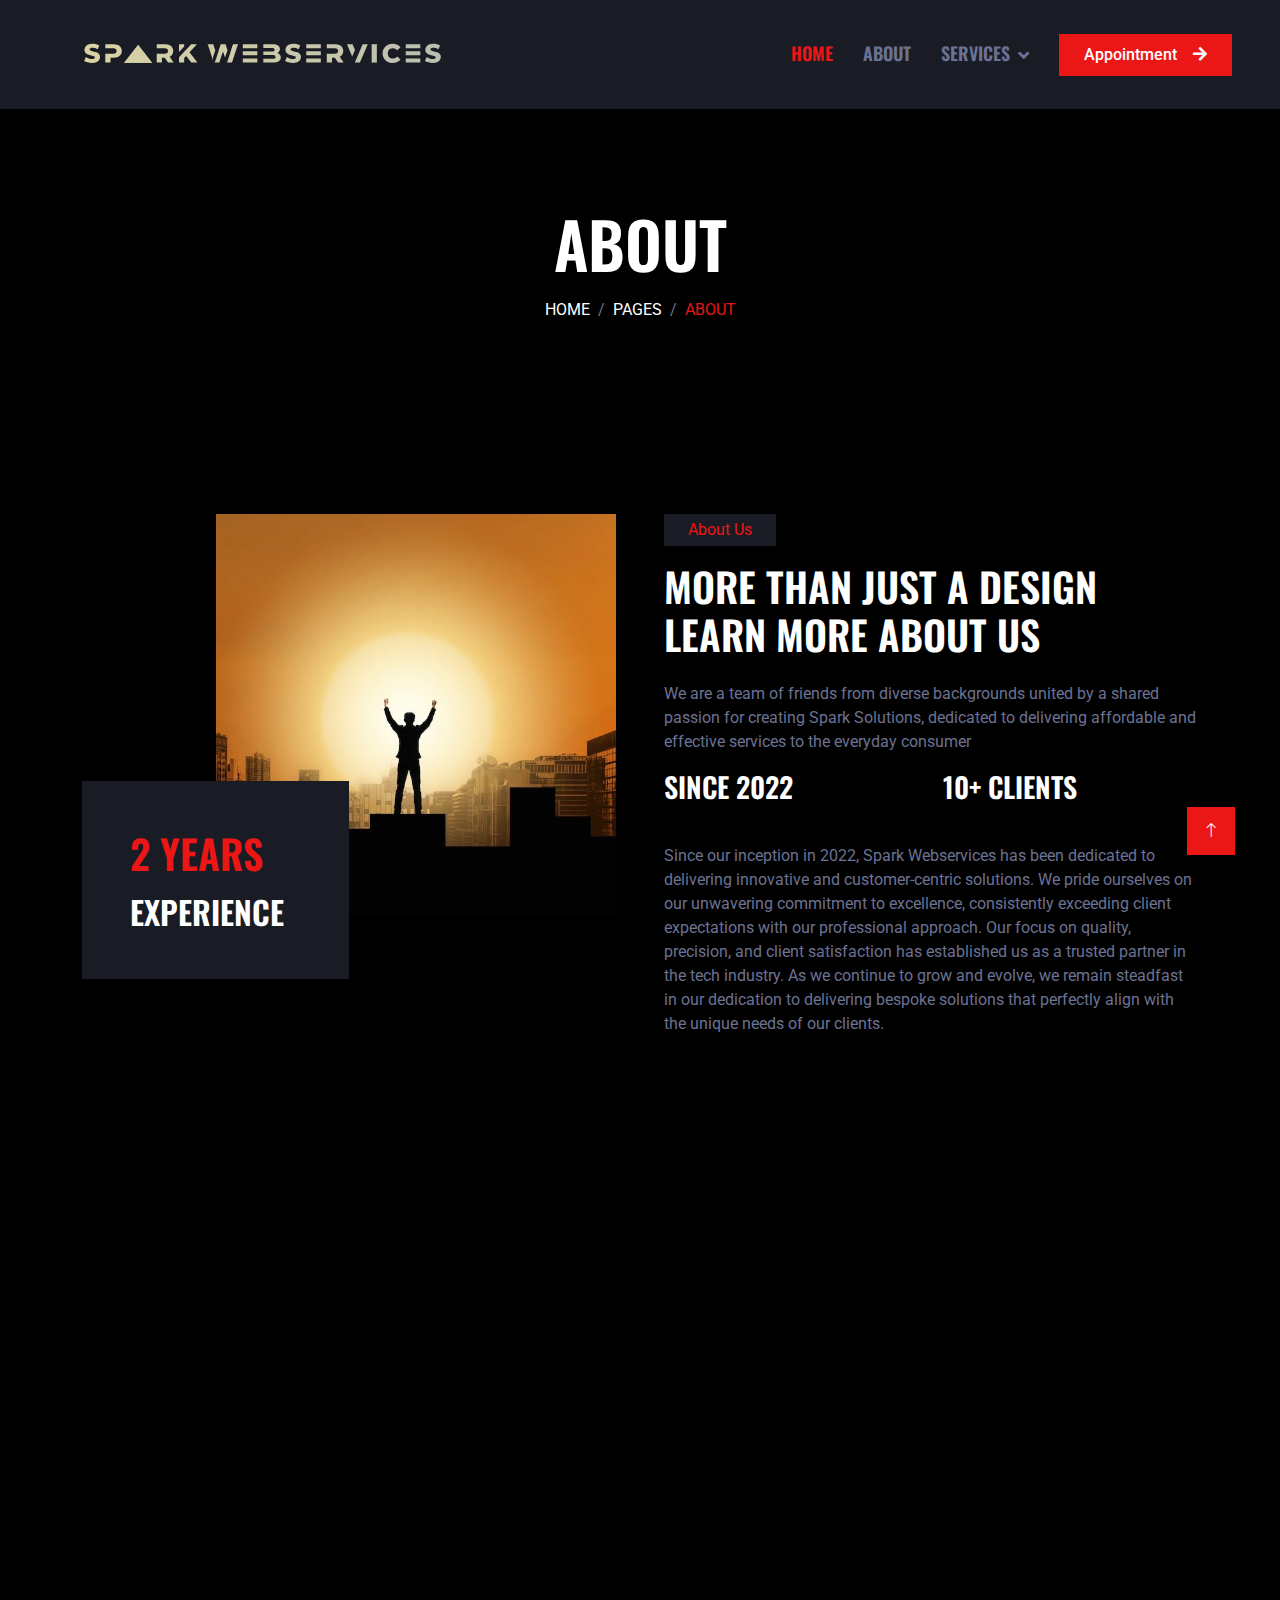
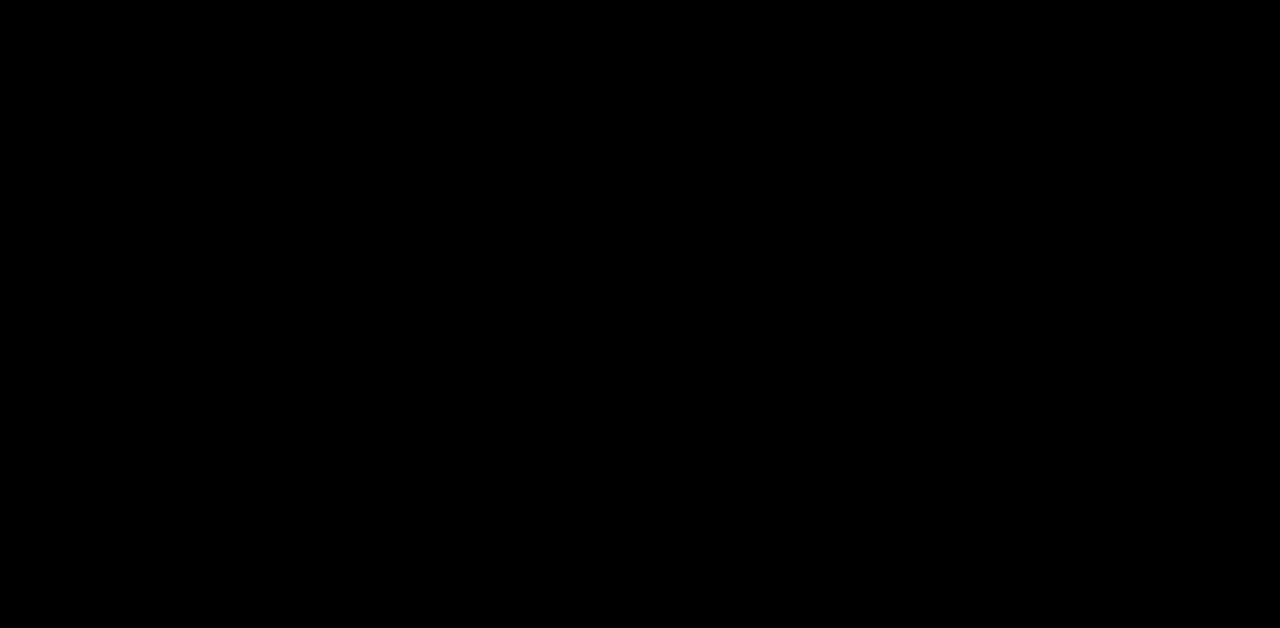
==== about.html @ 7c3a18cf "production" ====
<!DOCTYPE html>
<html lang="en">

<head>
    <meta charset="utf-8">
    <title>About Spark Webservices</title>
    <meta content="width=device-width, initial-scale=1.0" name="viewport">
    <meta content="" name="keywords">
    <meta content="" name="description">

    <!-- Favicon -->
    <link href="img/favicon.ico" rel="icon">

    <!-- Google Web Fonts -->
    <link rel="preconnect" href="https://fonts.googleapis.com">
    <link rel="preconnect" href="https://fonts.gstatic.com" crossorigin>
    <link href="https://fonts.googleapis.com/css2?family=Roboto:wght@400;500&family=Oswald:wght@600&display=swap" rel="stylesheet">

    <!-- Icon Font Stylesheet -->
    <link href="https://cdnjs.cloudflare.com/ajax/libs/font-awesome/5.10.0/css/all.min.css" rel="stylesheet">
    <link href="https://cdn.jsdelivr.net/npm/bootstrap-icons@1.4.1/font/bootstrap-icons.css" rel="stylesheet">

    <!-- Libraries Stylesheet -->
    <link href="lib/animate/animate.min.css" rel="stylesheet">
    <link href="lib/owlcarousel/assets/owl.carousel.min.css" rel="stylesheet">

    <!-- Customized Bootstrap Stylesheet -->
    <link href="css/bootstrap.min.css" rel="stylesheet">

    <!-- Template Stylesheet -->
    <link href="css/style.css" rel="stylesheet">
</head>

<body>
    <!-- Spinner Start -->
    <div id="spinner" class="show bg-dark position-fixed translate-middle w-100 vh-100 top-50 start-50 d-flex align-items-center justify-content-center">
        <div class="spinner-grow text-primary" style="width: 3rem; height: 3rem;" role="status">
            <span class="sr-only">Loading...</span>
        </div>
    </div>
    <!-- Spinner End -->


    <!-- Navbar Start -->
    <nav class="navbar navbar-expand-lg bg-secondary navbar-dark sticky-top py-lg-0 px-lg-5 wow fadeIn d-flex " data-wow-delay="0.1s">
        <a href="index.html" class="navbar-brand ms-4 ms-lg-0">
            <img src="spark logo.png" class="mb-0 text-primary text-uppercase w-100">
        </a>
        <button type="button" class="navbar-toggler me-4" data-bs-toggle="collapse" data-bs-target="#navbarCollapse">
            <span class="navbar-toggler-icon"></span>
        </button>
        <div class="collapse navbar-collapse" id="navbarCollapse">
            <div class="navbar-nav ms-auto p-4 p-lg-0">
                <a href="index.html" class="nav-item nav-link active">Home</a>
                <a href="about.html" class="nav-item nav-link">About</a>
                
                <div class="nav-item dropdown">
                    <a href="#" class="nav-link dropdown-toggle" data-bs-toggle="dropdown">Services</a>
                    <div class="dropdown-menu m-0">
                        <a href="portfolio.html" class="dropdown-item">Portfolio Websites</a>
                        <a href="webdevelopment.html" class="dropdown-item">Custom Webdevelopment Projects</a>
                        <a href="webdesigning.html"class="dropdown-item">Wedesigning</a>
                        <a href="videoEditing.html" class="dropdown-item">Video editing</a>
                        <a href="creative.html" class="dropdown-item">Customised resumes & Creative designing</a>
                        <a href="sfx.html" class="dropdown-item">SFX</a>
                        
                    </div>
                </div>
               
            </div>
            <a href="contactus.html" class="btn btn-primary rounded-0 py-2 px-lg-4 d-none d-lg-block">Appointment<i class="fa fa-arrow-right ms-3"></i></a>
        </div>
    </nav>
    <!-- Navbar End -->





<!-- Page Header Start -->
<div class="container-fluid page-header py-5 mb-5 wow fadeIn" data-wow-delay="0.1s">
    <div class="container text-center py-5">
        <h1 class="display-3 text-white text-uppercase mb-3 animated slideInDown">About</h1>
        <nav aria-label="breadcrumb animated slideInDown">
            <ol class="breadcrumb justify-content-center text-uppercase mb-0">
                <li class="breadcrumb-item"><a class="text-white" href="index.html">Home</a></li>
                <li class="breadcrumb-item"><a class="text-white" href="#">Pages</a></li>
                <li class="breadcrumb-item text-primary active" aria-current="page">About</li>
            </ol>
        </nav>
    </div>
</div>
<!-- Page Header End -->



    <!-- About Start -->
    <div class="container-xxl py-5">
        <div class="container">
            <div class="row g-5">
                <div class="col-lg-6 wow fadeIn" data-wow-delay="0.1s">
                    <div class="d-flex flex-column">
                        <img class="img-fluid w-75 align-self-end" src="img/legacy.jpeg" alt="">
                        <div class="w-50 bg-secondary p-5" style="margin-top: -25%;">
                            <h1 class="text-uppercase text-primary mb-3">2 Years</h1>
                            <h2 class="text-uppercase mb-0">Experience</h2>
                        </div>
                    </div>
                </div>
                <div class="col-lg-6 wow fadeIn" data-wow-delay="0.5s">
                    <p class="d-inline-block bg-secondary text-primary py-1 px-4">About Us</p>
                    <h1 class="text-uppercase mb-4">More than just a design Learn more about us
                    </h1>
                    <p>We are a team of friends from diverse backgrounds united by a shared passion for creating Spark Solutions, dedicated to delivering affordable and effective services to the everyday consumer</p>
                  
                    <div class="row g-4">
                        <div class="col-md-6">
                            <h3 class="text-uppercase mb-3">since 2022</h3>
                            
                        </div>
                        <div class="col-md-6">
                            <h3 class="text-uppercase mb-3">10+ clients</h3>
                           
                        </div>

                        <p>Since our inception in 2022, Spark Webservices has been dedicated to delivering innovative and customer-centric solutions. We pride ourselves on our unwavering commitment to excellence, consistently exceeding client expectations with our professional approach. Our focus on quality, precision, and client satisfaction has established us as a trusted partner in the tech industry. As we continue to grow and evolve, we remain steadfast in our dedication to delivering bespoke solutions that perfectly align with the unique needs of our clients. </p>
                    </div>
                </div>
            </div>
        </div>
    </div>
    <!-- About End -->





    <!-- Team Start -->
    <div  class="container-xxl py-5">
        <div class="container">
            <div class="text-center mx-auto mb-5 wow fadeInUp" data-wow-delay="0.1s" style="max-width: 600px;">
                <p class="d-inline-block bg-secondary text-primary py-1 px-4">Our Team</p>
                <h1 class="text-uppercase">Meet Our Team</h1>
            </div>
            <div class="row g-4">
                <div class="col-lg-3 col-md-6 wow fadeInUp" data-wow-delay="0.1s">
                    <div class="team-item">
                        <div class="team-img position-relative overflow-hidden">
                            <img class="img-fluid" src="img/team-1.jpg" alt="">
                            <div class="team-social">
                                <a class="btn btn-square" href=""><i class="fab fa-facebook-f"></i></a>
                                <a class="btn btn-square" href=""><i class="fab fa-twitter"></i></a>
                                <a class="btn btn-square" href=""><i class="fab fa-instagram"></i></a>
                            </div>
                        </div>
                        <div class="bg-secondary text-center p-4">
                            <h5 class="text-uppercase">Syed Mustafa</h5>
                            <span class="text-primary">Co-Founder and Managing/ Marketing director </span>
                        </div>
                    </div>
                </div>
                <div class="col-lg-3 col-md-6 wow fadeInUp" data-wow-delay="0.3s">
                    <div class="team-item">
                        <div class="team-img position-relative overflow-hidden">
                            <img class="img-fluid" src="img/team-2.jpg" alt="">
                            <div class="team-social">
                                <a class="btn btn-square" href=""><i class="fab fa-facebook-f"></i></a>
                                <a class="btn btn-square" href=""><i class="fab fa-twitter"></i></a>
                                <a class="btn btn-square" href=""><i class="fab fa-instagram"></i></a>
                            </div>
                        </div>
                        <div class="bg-secondary text-center p-3">
                            <h5 class="text-uppercase">Anish Kumar</h5>
                            <span class="text-primary">Co-Founder Technical Manager & Financial Lead</span>
                        </div>
                    </div>
                </div>
                <div class="col-lg-3 col-md-6 wow fadeInUp" data-wow-delay="0.5s">
                    <div class="team-item">
                        <div class="team-img position-relative overflow-hidden">
                            <img class="img-fluid" src="img/team-3.jpg" alt="">
                            <div class="team-social">
                                <a class="btn btn-square" href=""><i class="fab fa-facebook-f"></i></a>
                                <a class="btn btn-square" href=""><i class="fab fa-twitter"></i></a>
                                <a class="btn btn-square" href=""><i class="fab fa-instagram"></i></a>
                            </div>
                        </div>
                        <div class="bg-secondary text-center p-4">
                            <h5 class="text-uppercase">Syed Suhail Ahmed</h5>
                            <span class="text-primary">Co-Founder & Technical Head</span>
                        </div>
                    </div>
                </div>
            </div></div></div>
    </div>
    <!-- Team End -->







    <!-- Footer Start -->
    <div class="container-fluid bg-secondary text-light footer mt-5 pt-5 wow fadeIn" data-wow-delay="0.1s">
        <div class="container py-5">
            <div class="row g-5">
                <div class="col-lg-4 col-md-6">
                    <h4 class="text-uppercase mb-4">Get In Touch</h4>
                   
                    <div class="d-flex align-items-center mb-2">
                        <div class="btn-square bg-dark flex-shrink-0 me-3">
                            <span class="fa fa-phone-alt text-primary"></span>
                        </div>
                        <span>+91984160416/+919488990495</span>
                    </div>
                    <div class="d-flex align-items-center">
                        <div class="btn-square bg-dark flex-shrink-0 me-3">
                            <span class="fa fa-envelope-open text-primary"></span>
                        </div>
                        <span>sparkwebservices2022@gmail.com</span>
                    </div>
                </div>
                <div class="col-lg-4 col-md-6">
                    <h4 class="text-uppercase mb-4">Quick Links</h4>
                    <a class="btn btn-link" href="about.html">About Us</a>
                    <a class="btn btn-link" href="contactus.html">Contact Us</a>
                  
                    <a class="btn btn-link" href="">Terms & Condition</a>
                
                </div>
                <div class="col-lg-4 col-md-6">
                    <h4 class="text-uppercase mb-4">Newsletter</h4>
                    <div class="position-relative mb-4">
                        <input class="form-control border-0 w-100 py-3 ps-4 pe-5" type="text" placeholder="Your email">
                        <button type="button" class="btn btn-primary py-2 position-absolute top-0 end-0 mt-2 me-2">SignUp</button>
                    </div>
                    <div class="d-flex pt-1 m-n1">
                        <a class="btn btn-lg-square btn-dark text-primary m-1" href=""><i class="fab fa-twitter"></i></a>
                        <a class="btn btn-lg-square btn-dark text-primary m-1" href=""><i class="fab fa-facebook-f"></i></a>
                        <a class="btn btn-lg-square btn-dark text-primary m-1" href=""><i class="fab fa-youtube"></i></a>
                        <a class="btn btn-lg-square btn-dark text-primary m-1" href=""><i class="fab fa-linkedin-in"></i></a>
                    </div>
                </div>
            </div>
        </div>
        <div class="container">
            <div class="copyright">
                <div class="row">
                    <div class="col-md-6 text-start text-md-start mb-3 mb-md-0 ">
                        &copy; <a class="border-bottom" href="index.html">Spark Webservices</a>, All Right Reserved.
                    </div>
                  
                </div>
            </div>
        </div>
    </div>
    <!-- Footer End -->


    <!-- Back to Top -->
    <a href="#" class="btn btn-primary btn-lg-square back-to-top"><i class="bi bi-arrow-up"></i></a>


    <!-- JavaScript Libraries -->
    <script src="https://code.jquery.com/jquery-3.4.1.min.js"></script>
    <script src="https://cdn.jsdelivr.net/npm/bootstrap@5.0.0/dist/js/bootstrap.bundle.min.js"></script>
    <script src="lib/wow/wow.min.js"></script>
    <script src="lib/easing/easing.min.js"></script>
    <script src="lib/waypoints/waypoints.min.js"></script>
    <script src="lib/owlcarousel/owl.carousel.min.js"></script>

    <!-- Template Javascript -->
    <script src="js/main.js"></script>
</body>

</html>
---- css/style.css ----
/********** Template CSS **********/
:root {
    --primary: #EB1616;
    --secondary: #191C24;
    --light: #6C7293;
    --dark: #000000;
}

.back-to-top {
    position: fixed;
    display: none;
    right: 45px;
    bottom: 45px;
    z-index: 99;
}


/*** Spinner ***/
#spinner {
    opacity: 0;
    visibility: hidden;
    transition: opacity .5s ease-out, visibility 0s linear .5s;
    z-index: 99999;
}

#spinner.show {
    transition: opacity .5s ease-out, visibility 0s linear 0s;
    visibility: visible;
    opacity: 1;
}


/*** Button ***/
.btn {
    font-weight: 500;
    transition: .5s;
}

.btn-square {
    width: 38px;
    height: 38px;
}

.btn-sm-square {
    width: 32px;
    height: 32px;
}

.btn-lg-square {
    width: 48px;
    height: 48px;
}

.btn-square,
.btn-sm-square,
.btn-lg-square {
    padding: 0;
    display: flex;
    align-items: center;
    justify-content: center;
    font-weight: normal;
}


/*** Navbar ***/
.navbar .dropdown-toggle::after {
    border: none;
    content: "\f107";
    font-family: "Font Awesome 5 Free";
    font-weight: 900;
    vertical-align: middle;
    margin-left: 8px;
}

.navbar .navbar-nav .nav-link {
    margin-right: 30px;
    padding: 40px 0;
    color: var(--light);
    font-family: 'Oswald', sans-serif;
    font-size: 18px;
    font-weight: 600;
    text-transform: uppercase;
    outline: none;
}

.navbar .navbar-nav .nav-link:hover,
.navbar .navbar-nav .nav-link.active {
    color: var(--primary);
}

.navbar.sticky-top {
    top: -100px;
    transition: .5s;
}

@media (max-width: 991.98px) {
    .navbar .navbar-nav .nav-link,
    .navbar.shadow-sm .navbar-nav .nav-link {
        margin-right: 0;
        padding: 10px 0;
    }

    .navbar .navbar-nav {
        margin-top: 8px;
        border-top: 1px solid var(--light);
    }
}

@media (min-width: 992px) {
    .navbar.shadow-sm .navbar-nav .nav-link {
        padding: 20px 0;
    }

    .navbar .nav-item .dropdown-menu {
        display: block;
        border: none;
        margin-top: 0;
        top: 150%;
        opacity: 0;
        visibility: hidden;
        transition: .5s;
    }

    .navbar .nav-item:hover .dropdown-menu {
        top: 100%;
        visibility: visible;
        transition: .5s;
        opacity: 1;
    }
}


/*** Header ***/
.carousel-caption {
    top: 0;
    left: 0;
    right: 0;
    bottom: 0;
    background: rgba(0, 0, 0, .85);
    z-index: 1;
}

.carousel-control-prev,
.carousel-control-next {
    width: 10%;
}

.carousel-control-prev-icon,
.carousel-control-next-icon {
    width: 3rem;
    height: 3rem;
}

@media (max-width: 768px) {
    #header-carousel .carousel-item {
        position: relative;
        min-height: 450px;
    }
    
    #header-carousel .carousel-item img {
        position: absolute;
        width: 100%;
        height: 100%;
        object-fit: cover;
    }
}

.page-header {
    background: linear-gradient(rgba(0, 0, 0, .85), rgba(0, 0, 0, .85)), url(../img/carousel-1.jpg) center center no-repeat;
    background-size: cover;
}

.breadcrumb-item + .breadcrumb-item::before {
    color: var(--light);
}


/*** Service ***/
.service-item .btn {
    position: absolute;
    right: -50px;
    bottom: -50px;
    width: 50px;
    height: 50px;
    color: var(--primary);
    background: var(--dark);
    opacity: 0;
}

.service-item:hover .btn {
    right: 0;
    bottom: 0;
    opacity: 1;
}


/*** Team ***/
.team-item .team-img::before,
.team-item .team-img::after {
    position: absolute;
    content: "";
    width: 0;
    height: 100%;
    top: 0;
    left: 0;
    background: rgba(0, 0, 0, .85);
    transition: .5s;
}

.team-item .team-img::after {
    left: auto;
    right: 0;
}

.team-item:hover .team-img::before,
.team-item:hover .team-img::after {
    width: 50%;
}

.team-item .team-img .team-social {
    position: absolute;
    width: 100%;
    height: 100%;
    top: 0;
    left: 0;
    display: flex;
    align-items: center;
    justify-content: center;
    transition: .5s;
    z-index: 3;
    opacity: 0;
}

.team-item:hover .team-img .team-social {
    transition-delay: .3s;
    opacity: 1;
}

.team-item .team-social .btn {
    display: inline-flex;
    margin: 0 3px;
    color: var(--primary);
    background: var(--dark);
}

.team-item .team-social .btn:hover {
    color: #FFFFFF;
    background: var(--primary);
}


/*** Testimonial ***/
.testimonial-carousel {
    max-width: 700px;
    margin: 0 auto;
}

.testimonial-carousel .owl-dots {
    margin-top: 35px;
    height: 100px;
    display: flex;
    align-items: center;
    justify-content: center;
}

.testimonial-carousel .owl-dots .owl-dot {
    width: 60px;
    height: 60px;
    margin: 0 5px;
    padding: 10px;
    background: var(--secondary);
    transition: .5s;
}

.testimonial-carousel .owl-dots .owl-dot.active {
    width: 100px;
    height: 100px;
}

.testimonial-carousel .owl-dots .owl-dot img {
    opacity: .1;
    transition: .5s;
}

.testimonial-carousel .owl-dots .owl-dot.active img {
    opacity: 1;
}


/*** Footer ***/
.footer .btn.btn-link {
    display: block;
    margin-bottom: 5px;
    padding: 0;
    text-align: left;
    color: var(--light);
    font-size: 15px;
    font-weight: normal;
    text-transform: capitalize;
    transition: .3s;
}

.footer .btn.btn-link::before {
    position: relative;
    content: "\f105";
    font-family: "Font Awesome 5 Free";
    font-weight: 900;
    margin-right: 10px;
}

.footer .btn.btn-link:hover {
    color: var(--primary);
    letter-spacing: 1px;
    box-shadow: none;
}

.footer .copyright {
    padding: 1.5rem;
    font-size: 15px;
    background: var(--dark);
}

.footer .copyright a {
    color: var(--light);
}

.footer .copyright a:hover {
    color: var(--primary);
}
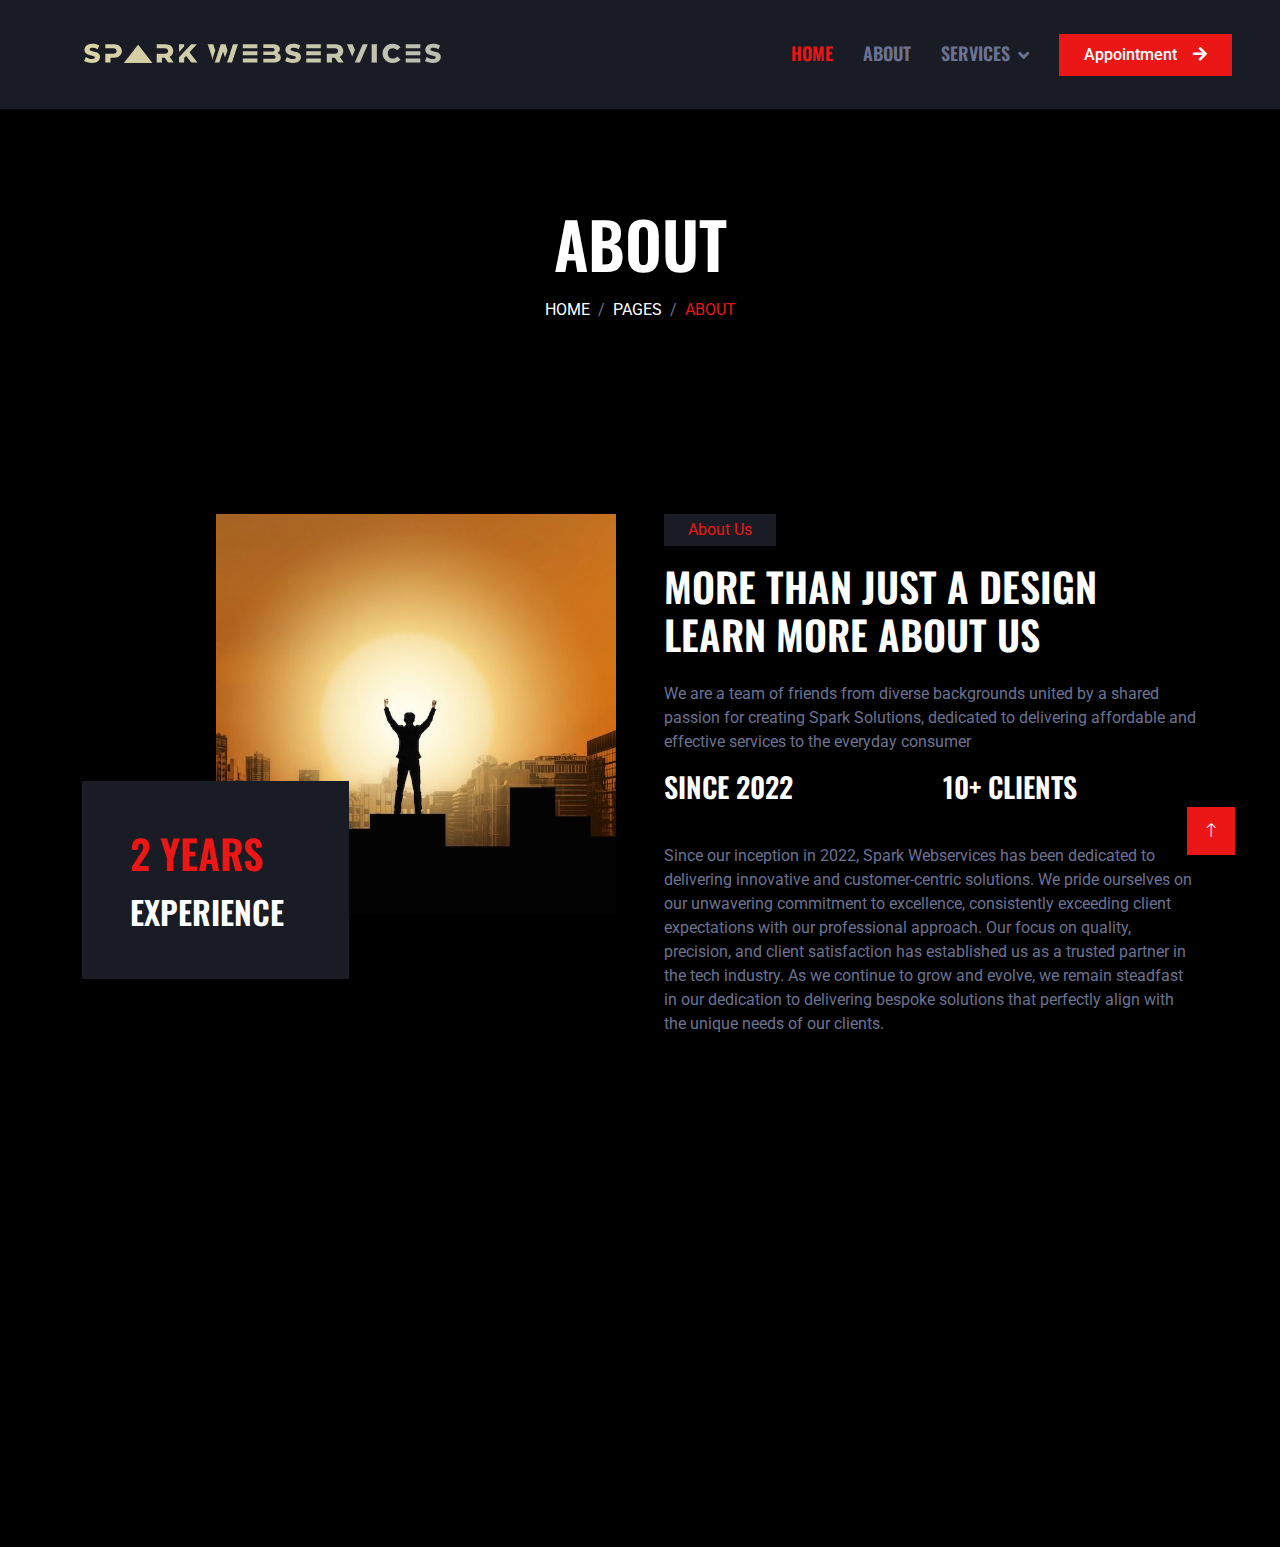
==== commit 7293442a: "done" ====
--- a/about.html
+++ b/about.html
@@ -1,142 +1,205 @@
 <!DOCTYPE html>
 <html lang="en">
-
-<head>
-    <meta charset="utf-8">
+  <head>
+    <meta charset="utf-8" />
     <title>About Spark Webservices</title>
-    <meta content="width=device-width, initial-scale=1.0" name="viewport">
-    <meta content="" name="keywords">
-    <meta content="" name="description">
+    <meta content="width=device-width, initial-scale=1.0" name="viewport" />
+    <meta content="" name="keywords" />
+    <meta content="" name="description" />
 
     <!-- Favicon -->
-    <link href="img/favicon.ico" rel="icon">
+    <link href="img/favicon.ico" rel="icon" />
 
     <!-- Google Web Fonts -->
-    <link rel="preconnect" href="https://fonts.googleapis.com">
-    <link rel="preconnect" href="https://fonts.gstatic.com" crossorigin>
-    <link href="https://fonts.googleapis.com/css2?family=Roboto:wght@400;500&family=Oswald:wght@600&display=swap" rel="stylesheet">
+    <link rel="preconnect" href="https://fonts.googleapis.com" />
+    <link rel="preconnect" href="https://fonts.gstatic.com" crossorigin />
+    <link
+      href="https://fonts.googleapis.com/css2?family=Roboto:wght@400;500&family=Oswald:wght@600&display=swap"
+      rel="stylesheet"
+    />
 
     <!-- Icon Font Stylesheet -->
-    <link href="https://cdnjs.cloudflare.com/ajax/libs/font-awesome/5.10.0/css/all.min.css" rel="stylesheet">
-    <link href="https://cdn.jsdelivr.net/npm/bootstrap-icons@1.4.1/font/bootstrap-icons.css" rel="stylesheet">
+    <link
+      href="https://cdnjs.cloudflare.com/ajax/libs/font-awesome/5.10.0/css/all.min.css"
+      rel="stylesheet"
+    />
+    <link
+      href="https://cdn.jsdelivr.net/npm/bootstrap-icons@1.4.1/font/bootstrap-icons.css"
+      rel="stylesheet"
+    />
 
     <!-- Libraries Stylesheet -->
-    <link href="lib/animate/animate.min.css" rel="stylesheet">
-    <link href="lib/owlcarousel/assets/owl.carousel.min.css" rel="stylesheet">
+    <link href="lib/animate/animate.min.css" rel="stylesheet" />
+    <link href="lib/owlcarousel/assets/owl.carousel.min.css" rel="stylesheet" />
 
     <!-- Customized Bootstrap Stylesheet -->
-    <link href="css/bootstrap.min.css" rel="stylesheet">
+    <link href="css/bootstrap.min.css" rel="stylesheet" />
 
     <!-- Template Stylesheet -->
-    <link href="css/style.css" rel="stylesheet">
-</head>
-
-<body>
+    <link href="css/style.css" rel="stylesheet" />
+  </head>
+
+  <body>
     <!-- Spinner Start -->
-    <div id="spinner" class="show bg-dark position-fixed translate-middle w-100 vh-100 top-50 start-50 d-flex align-items-center justify-content-center">
-        <div class="spinner-grow text-primary" style="width: 3rem; height: 3rem;" role="status">
-            <span class="sr-only">Loading...</span>
-        </div>
+    <div
+      id="spinner"
+      class="show bg-dark position-fixed translate-middle w-100 vh-100 top-50 start-50 d-flex align-items-center justify-content-center"
+    >
+      <div
+        class="spinner-grow text-primary"
+        style="width: 3rem; height: 3rem"
+        role="status"
+      >
+        <span class="sr-only">Loading...</span>
+      </div>
     </div>
     <!-- Spinner End -->
 
-
     <!-- Navbar Start -->
-    <nav class="navbar navbar-expand-lg bg-secondary navbar-dark sticky-top py-lg-0 px-lg-5 wow fadeIn d-flex " data-wow-delay="0.1s">
-        <a href="index.html" class="navbar-brand ms-4 ms-lg-0">
-            <img src="spark logo.png" class="mb-0 text-primary text-uppercase w-100">
-        </a>
-        <button type="button" class="navbar-toggler me-4" data-bs-toggle="collapse" data-bs-target="#navbarCollapse">
-            <span class="navbar-toggler-icon"></span>
-        </button>
-        <div class="collapse navbar-collapse" id="navbarCollapse">
-            <div class="navbar-nav ms-auto p-4 p-lg-0">
-                <a href="index.html" class="nav-item nav-link active">Home</a>
-                <a href="about.html" class="nav-item nav-link">About</a>
-                
-                <div class="nav-item dropdown">
-                    <a href="#" class="nav-link dropdown-toggle" data-bs-toggle="dropdown">Services</a>
-                    <div class="dropdown-menu m-0">
-                        <a href="portfolio.html" class="dropdown-item">Portfolio Websites</a>
-                        <a href="webdevelopment.html" class="dropdown-item">Custom Webdevelopment Projects</a>
-                        <a href="webdesigning.html"class="dropdown-item">Wedesigning</a>
-                        <a href="videoEditing.html" class="dropdown-item">Video editing</a>
-                        <a href="creative.html" class="dropdown-item">Customised resumes & Creative designing</a>
-                        <a href="sfx.html" class="dropdown-item">SFX</a>
-                        
-                    </div>
-                </div>
-               
-            </div>
-            <a href="contactus.html" class="btn btn-primary rounded-0 py-2 px-lg-4 d-none d-lg-block">Appointment<i class="fa fa-arrow-right ms-3"></i></a>
+    <nav
+      class="navbar navbar-expand-lg bg-secondary navbar-dark sticky-top py-lg-0 px-lg-5 wow fadeIn d-flex"
+      data-wow-delay="0.1s"
+    >
+      <a href="index.html" class="navbar-brand ms-4 ms-lg-0">
+        <img
+          src="spark logo.png"
+          class="mb-0 text-primary text-uppercase w-100"
+        />
+      </a>
+      <button
+        type="button"
+        class="navbar-toggler me-4"
+        data-bs-toggle="collapse"
+        data-bs-target="#navbarCollapse"
+      >
+        <span class="navbar-toggler-icon"></span>
+      </button>
+      <div class="collapse navbar-collapse" id="navbarCollapse">
+        <div class="navbar-nav ms-auto p-4 p-lg-0">
+          <a href="index.html" class="nav-item nav-link active">Home</a>
+          <a href="about.html" class="nav-item nav-link">About</a>
+
+          <div class="nav-item dropdown">
+            <a
+              href="#"
+              class="nav-link dropdown-toggle"
+              data-bs-toggle="dropdown"
+              >Services</a
+            >
+            <div class="dropdown-menu m-0">
+              <a href="portfolio.html" class="dropdown-item"
+                >Portfolio Websites</a
+              >
+              <a href="webdevelopment.html" class="dropdown-item"
+                >Custom Webdevelopment Projects</a
+              >
+              <a href="webdesigning.html" class="dropdown-item">Wedesigning</a>
+              <a href="videoEditing.html" class="dropdown-item"
+                >Video editing</a
+              >
+              <a href="creative.html" class="dropdown-item"
+                >Customised resumes & Creative designing</a
+              >
+              <a href="sfx.html" class="dropdown-item">SFX</a>
+            </div>
+          </div>
         </div>
+        <a
+          href="contactus.html"
+          class="btn btn-primary rounded-0 py-2 px-lg-4 d-none d-lg-block"
+          >Appointment<i class="fa fa-arrow-right ms-3"></i
+        ></a>
+      </div>
     </nav>
     <!-- Navbar End -->
 
-
-
-
-
-<!-- Page Header Start -->
-<div class="container-fluid page-header py-5 mb-5 wow fadeIn" data-wow-delay="0.1s">
-    <div class="container text-center py-5">
-        <h1 class="display-3 text-white text-uppercase mb-3 animated slideInDown">About</h1>
+    <!-- Page Header Start -->
+    <div
+      class="container-fluid page-header py-5 mb-5 wow fadeIn"
+      data-wow-delay="0.1s"
+    >
+      <div class="container text-center py-5">
+        <h1
+          class="display-3 text-white text-uppercase mb-3 animated slideInDown"
+        >
+          About
+        </h1>
         <nav aria-label="breadcrumb animated slideInDown">
-            <ol class="breadcrumb justify-content-center text-uppercase mb-0">
-                <li class="breadcrumb-item"><a class="text-white" href="index.html">Home</a></li>
-                <li class="breadcrumb-item"><a class="text-white" href="#">Pages</a></li>
-                <li class="breadcrumb-item text-primary active" aria-current="page">About</li>
-            </ol>
+          <ol class="breadcrumb justify-content-center text-uppercase mb-0">
+            <li class="breadcrumb-item">
+              <a class="text-white" href="index.html">Home</a>
+            </li>
+            <li class="breadcrumb-item">
+              <a class="text-white" href="#">Pages</a>
+            </li>
+            <li class="breadcrumb-item text-primary active" aria-current="page">
+              About
+            </li>
+          </ol>
         </nav>
+      </div>
     </div>
-</div>
-<!-- Page Header End -->
-
-
+    <!-- Page Header End -->
 
     <!-- About Start -->
     <div class="container-xxl py-5">
-        <div class="container">
-            <div class="row g-5">
-                <div class="col-lg-6 wow fadeIn" data-wow-delay="0.1s">
-                    <div class="d-flex flex-column">
-                        <img class="img-fluid w-75 align-self-end" src="img/legacy.jpeg" alt="">
-                        <div class="w-50 bg-secondary p-5" style="margin-top: -25%;">
-                            <h1 class="text-uppercase text-primary mb-3">2 Years</h1>
-                            <h2 class="text-uppercase mb-0">Experience</h2>
-                        </div>
-                    </div>
-                </div>
-                <div class="col-lg-6 wow fadeIn" data-wow-delay="0.5s">
-                    <p class="d-inline-block bg-secondary text-primary py-1 px-4">About Us</p>
-                    <h1 class="text-uppercase mb-4">More than just a design Learn more about us
-                    </h1>
-                    <p>We are a team of friends from diverse backgrounds united by a shared passion for creating Spark Solutions, dedicated to delivering affordable and effective services to the everyday consumer</p>
-                  
-                    <div class="row g-4">
-                        <div class="col-md-6">
-                            <h3 class="text-uppercase mb-3">since 2022</h3>
-                            
-                        </div>
-                        <div class="col-md-6">
-                            <h3 class="text-uppercase mb-3">10+ clients</h3>
-                           
-                        </div>
-
-                        <p>Since our inception in 2022, Spark Webservices has been dedicated to delivering innovative and customer-centric solutions. We pride ourselves on our unwavering commitment to excellence, consistently exceeding client expectations with our professional approach. Our focus on quality, precision, and client satisfaction has established us as a trusted partner in the tech industry. As we continue to grow and evolve, we remain steadfast in our dedication to delivering bespoke solutions that perfectly align with the unique needs of our clients. </p>
-                    </div>
-                </div>
-            </div>
+      <div class="container">
+        <div class="row g-5">
+          <div class="col-lg-6 wow fadeIn" data-wow-delay="0.1s">
+            <div class="d-flex flex-column">
+              <img
+                class="img-fluid w-75 align-self-end"
+                src="img/legacy.jpeg"
+                alt=""
+              />
+              <div class="w-50 bg-secondary p-5" style="margin-top: -25%">
+                <h1 class="text-uppercase text-primary mb-3">2 Years</h1>
+                <h2 class="text-uppercase mb-0">Experience</h2>
+              </div>
+            </div>
+          </div>
+          <div class="col-lg-6 wow fadeIn" data-wow-delay="0.5s">
+            <p class="d-inline-block bg-secondary text-primary py-1 px-4">
+              About Us
+            </p>
+            <h1 class="text-uppercase mb-4">
+              More than just a design Learn more about us
+            </h1>
+            <p>
+              We are a team of friends from diverse backgrounds united by a
+              shared passion for creating Spark Solutions, dedicated to
+              delivering affordable and effective services to the
+              everyday consumer
+            </p>
+
+            <div class="row g-4">
+              <div class="col-md-6">
+                <h3 class="text-uppercase mb-3">since 2022</h3>
+              </div>
+              <div class="col-md-6">
+                <h3 class="text-uppercase mb-3">10+ clients</h3>
+              </div>
+
+              <p>
+                Since our inception in 2022, Spark Webservices has been
+                dedicated to delivering innovative and customer-centric
+                solutions. We pride ourselves on our unwavering commitment to
+                excellence, consistently exceeding client expectations with our
+                professional approach. Our focus on quality, precision, and
+                client satisfaction has established us as a trusted partner in
+                the tech industry. As we continue to grow and evolve, we remain
+                steadfast in our dedication to delivering bespoke solutions that
+                perfectly align with the unique needs of our clients.
+              </p>
+            </div>
+          </div>
         </div>
+      </div>
     </div>
     <!-- About End -->
 
-
-
-
-
     <!-- Team Start -->
-    <div  class="container-xxl py-5">
+    <!-- <div  class="container-xxl py-5">
         <div class="container">
             <div class="text-center mx-auto mb-5 wow fadeInUp" data-wow-delay="0.1s" style="max-width: 600px;">
                 <p class="d-inline-block bg-secondary text-primary py-1 px-4">Our Team</p>
@@ -192,75 +255,89 @@
                     </div>
                 </div>
             </div></div></div>
-    </div>
+    </div> -->
     <!-- Team End -->
 
-
-
-
-
-
-
     <!-- Footer Start -->
-    <div class="container-fluid bg-secondary text-light footer mt-5 pt-5 wow fadeIn" data-wow-delay="0.1s">
-        <div class="container py-5">
-            <div class="row g-5">
-                <div class="col-lg-4 col-md-6">
-                    <h4 class="text-uppercase mb-4">Get In Touch</h4>
-                   
-                    <div class="d-flex align-items-center mb-2">
-                        <div class="btn-square bg-dark flex-shrink-0 me-3">
-                            <span class="fa fa-phone-alt text-primary"></span>
-                        </div>
-                        <span>+91984160416/+919488990495</span>
-                    </div>
-                    <div class="d-flex align-items-center">
-                        <div class="btn-square bg-dark flex-shrink-0 me-3">
-                            <span class="fa fa-envelope-open text-primary"></span>
-                        </div>
-                        <span>sparkwebservices2022@gmail.com</span>
-                    </div>
-                </div>
-                <div class="col-lg-4 col-md-6">
-                    <h4 class="text-uppercase mb-4">Quick Links</h4>
-                    <a class="btn btn-link" href="about.html">About Us</a>
-                    <a class="btn btn-link" href="contactus.html">Contact Us</a>
-                  
-                    <a class="btn btn-link" href="">Terms & Condition</a>
-                
-                </div>
-                <div class="col-lg-4 col-md-6">
-                    <h4 class="text-uppercase mb-4">Newsletter</h4>
-                    <div class="position-relative mb-4">
-                        <input class="form-control border-0 w-100 py-3 ps-4 pe-5" type="text" placeholder="Your email">
-                        <button type="button" class="btn btn-primary py-2 position-absolute top-0 end-0 mt-2 me-2">SignUp</button>
-                    </div>
-                    <div class="d-flex pt-1 m-n1">
-                        <a class="btn btn-lg-square btn-dark text-primary m-1" href=""><i class="fab fa-twitter"></i></a>
-                        <a class="btn btn-lg-square btn-dark text-primary m-1" href=""><i class="fab fa-facebook-f"></i></a>
-                        <a class="btn btn-lg-square btn-dark text-primary m-1" href=""><i class="fab fa-youtube"></i></a>
-                        <a class="btn btn-lg-square btn-dark text-primary m-1" href=""><i class="fab fa-linkedin-in"></i></a>
-                    </div>
-                </div>
-            </div>
+    <div
+      class="container-fluid bg-secondary text-light footer mt-5 pt-5 wow fadeIn"
+      data-wow-delay="0.1s"
+    >
+      <div class="container py-5">
+        <div class="row g-5">
+          <div class="col-lg-4 col-md-6">
+            <h4 class="text-uppercase mb-4">Get In Touch</h4>
+
+            <div class="d-flex align-items-center mb-2">
+              <div class="btn-square bg-dark flex-shrink-0 me-3">
+                <span class="fa fa-phone-alt text-primary"></span>
+              </div>
+              <span>+91984160416/+919488990495</span>
+            </div>
+            <div class="d-flex align-items-center">
+              <div class="btn-square bg-dark flex-shrink-0 me-3">
+                <span class="fa fa-envelope-open text-primary"></span>
+              </div>
+              <span>sparkwebservices2022@gmail.com</span>
+            </div>
+          </div>
+          <div class="col-lg-4 col-md-6">
+            <h4 class="text-uppercase mb-4">Quick Links</h4>
+            <a class="btn btn-link" href="about.html">About Us</a>
+            <a class="btn btn-link" href="contactus.html">Contact Us</a>
+
+            <a class="btn btn-link" href="">Terms & Condition</a>
+          </div>
+          <div class="col-lg-4 col-md-6">
+            <h4 class="text-uppercase mb-4">Newsletter</h4>
+            <div class="position-relative mb-4">
+              <input
+                class="form-control border-0 w-100 py-3 ps-4 pe-5"
+                type="text"
+                placeholder="Your email"
+              />
+              <button
+                type="button"
+                class="btn btn-primary py-2 position-absolute top-0 end-0 mt-2 me-2"
+              >
+                SignUp
+              </button>
+            </div>
+            <div class="d-flex pt-1 m-n1">
+              <a class="btn btn-lg-square btn-dark text-primary m-1" href=""
+                ><i class="fab fa-twitter"></i
+              ></a>
+              <a class="btn btn-lg-square btn-dark text-primary m-1" href=""
+                ><i class="fab fa-facebook-f"></i
+              ></a>
+              <a class="btn btn-lg-square btn-dark text-primary m-1" href=""
+                ><i class="fab fa-youtube"></i
+              ></a>
+              <a class="btn btn-lg-square btn-dark text-primary m-1" href=""
+                ><i class="fab fa-linkedin-in"></i
+              ></a>
+            </div>
+          </div>
         </div>
-        <div class="container">
-            <div class="copyright">
-                <div class="row">
-                    <div class="col-md-6 text-start text-md-start mb-3 mb-md-0 ">
-                        &copy; <a class="border-bottom" href="index.html">Spark Webservices</a>, All Right Reserved.
-                    </div>
-                  
-                </div>
-            </div>
+      </div>
+      <div class="container">
+        <div class="copyright">
+          <div class="row">
+            <div class="col-md-6 text-start text-md-start mb-3 mb-md-0">
+              &copy;
+              <a class="border-bottom" href="index.html">Spark Webservices</a>,
+              All Right Reserved.
+            </div>
+          </div>
         </div>
+      </div>
     </div>
     <!-- Footer End -->
 
-
     <!-- Back to Top -->
-    <a href="#" class="btn btn-primary btn-lg-square back-to-top"><i class="bi bi-arrow-up"></i></a>
-
+    <a href="#" class="btn btn-primary btn-lg-square back-to-top"
+      ><i class="bi bi-arrow-up"></i
+    ></a>
 
     <!-- JavaScript Libraries -->
     <script src="https://code.jquery.com/jquery-3.4.1.min.js"></script>
@@ -272,6 +349,5 @@
 
     <!-- Template Javascript -->
     <script src="js/main.js"></script>
-</body>
-
-</html>+  </body>
+</html>
